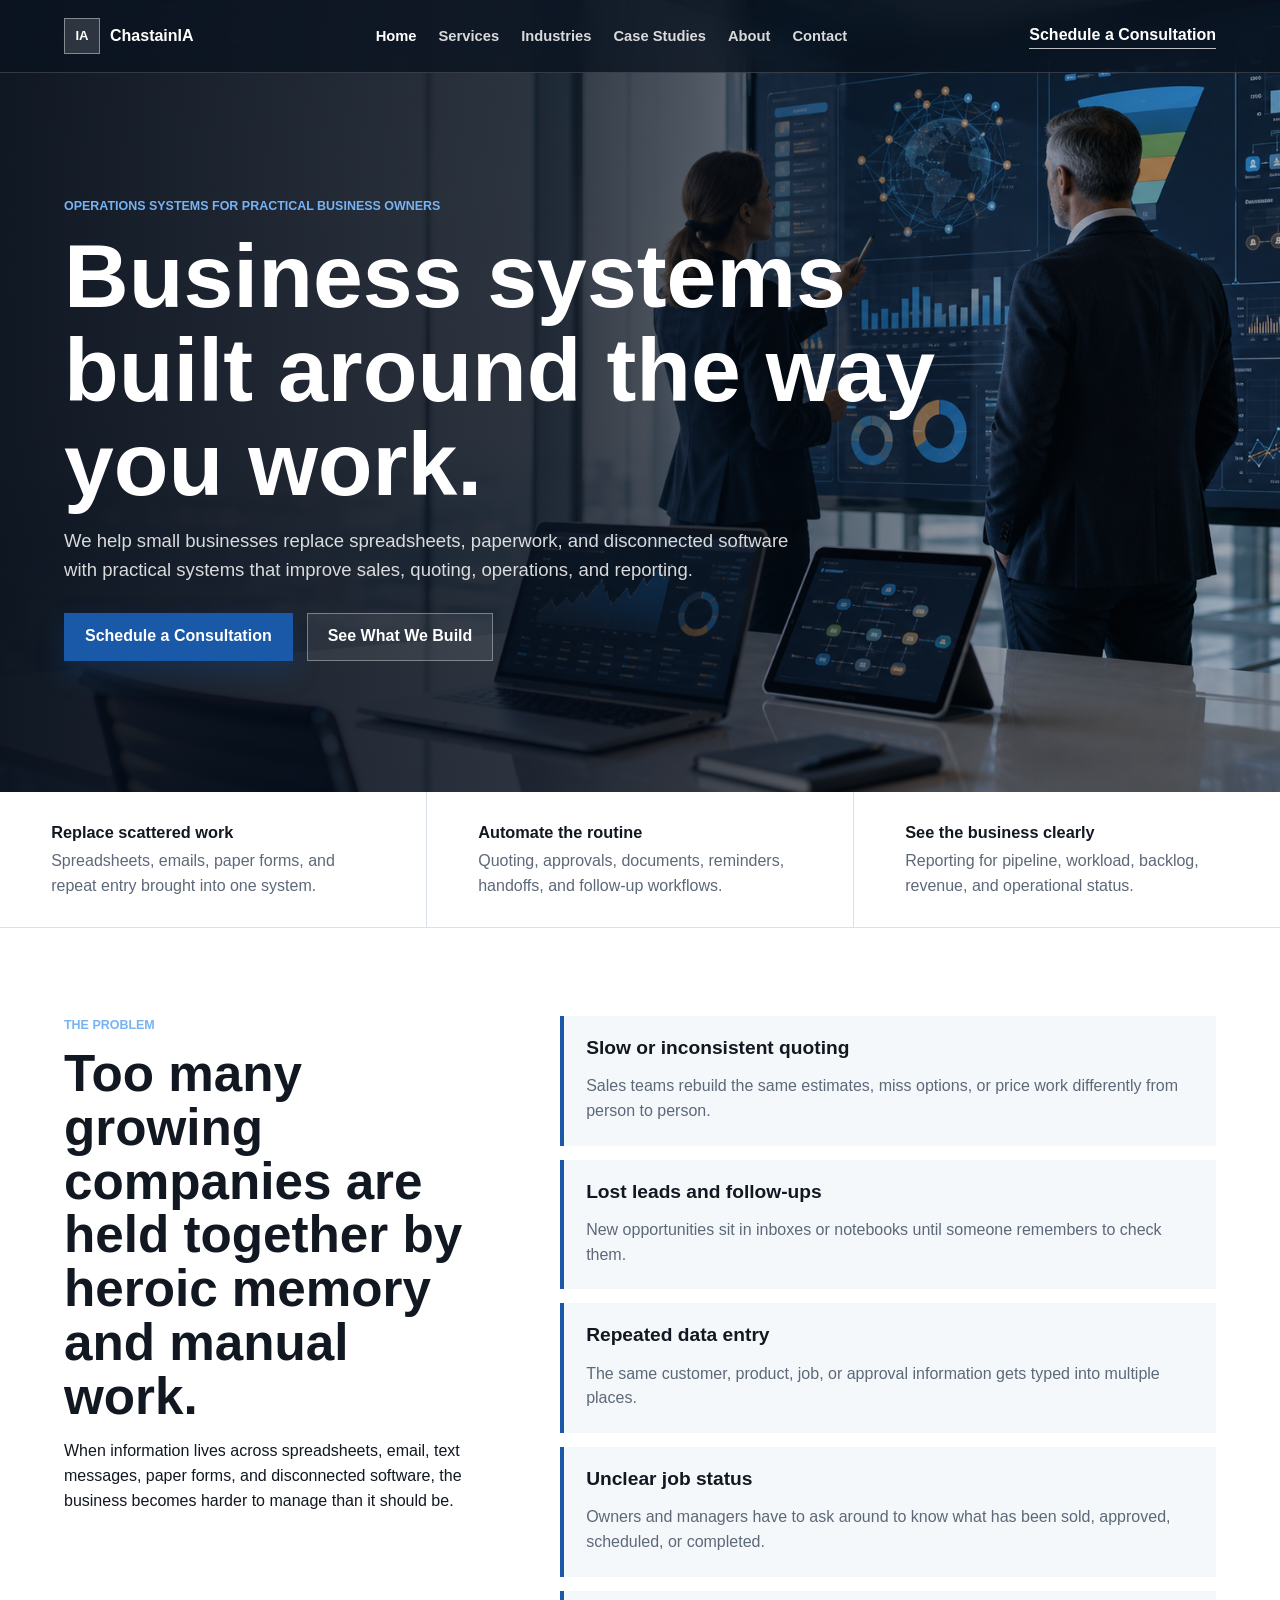
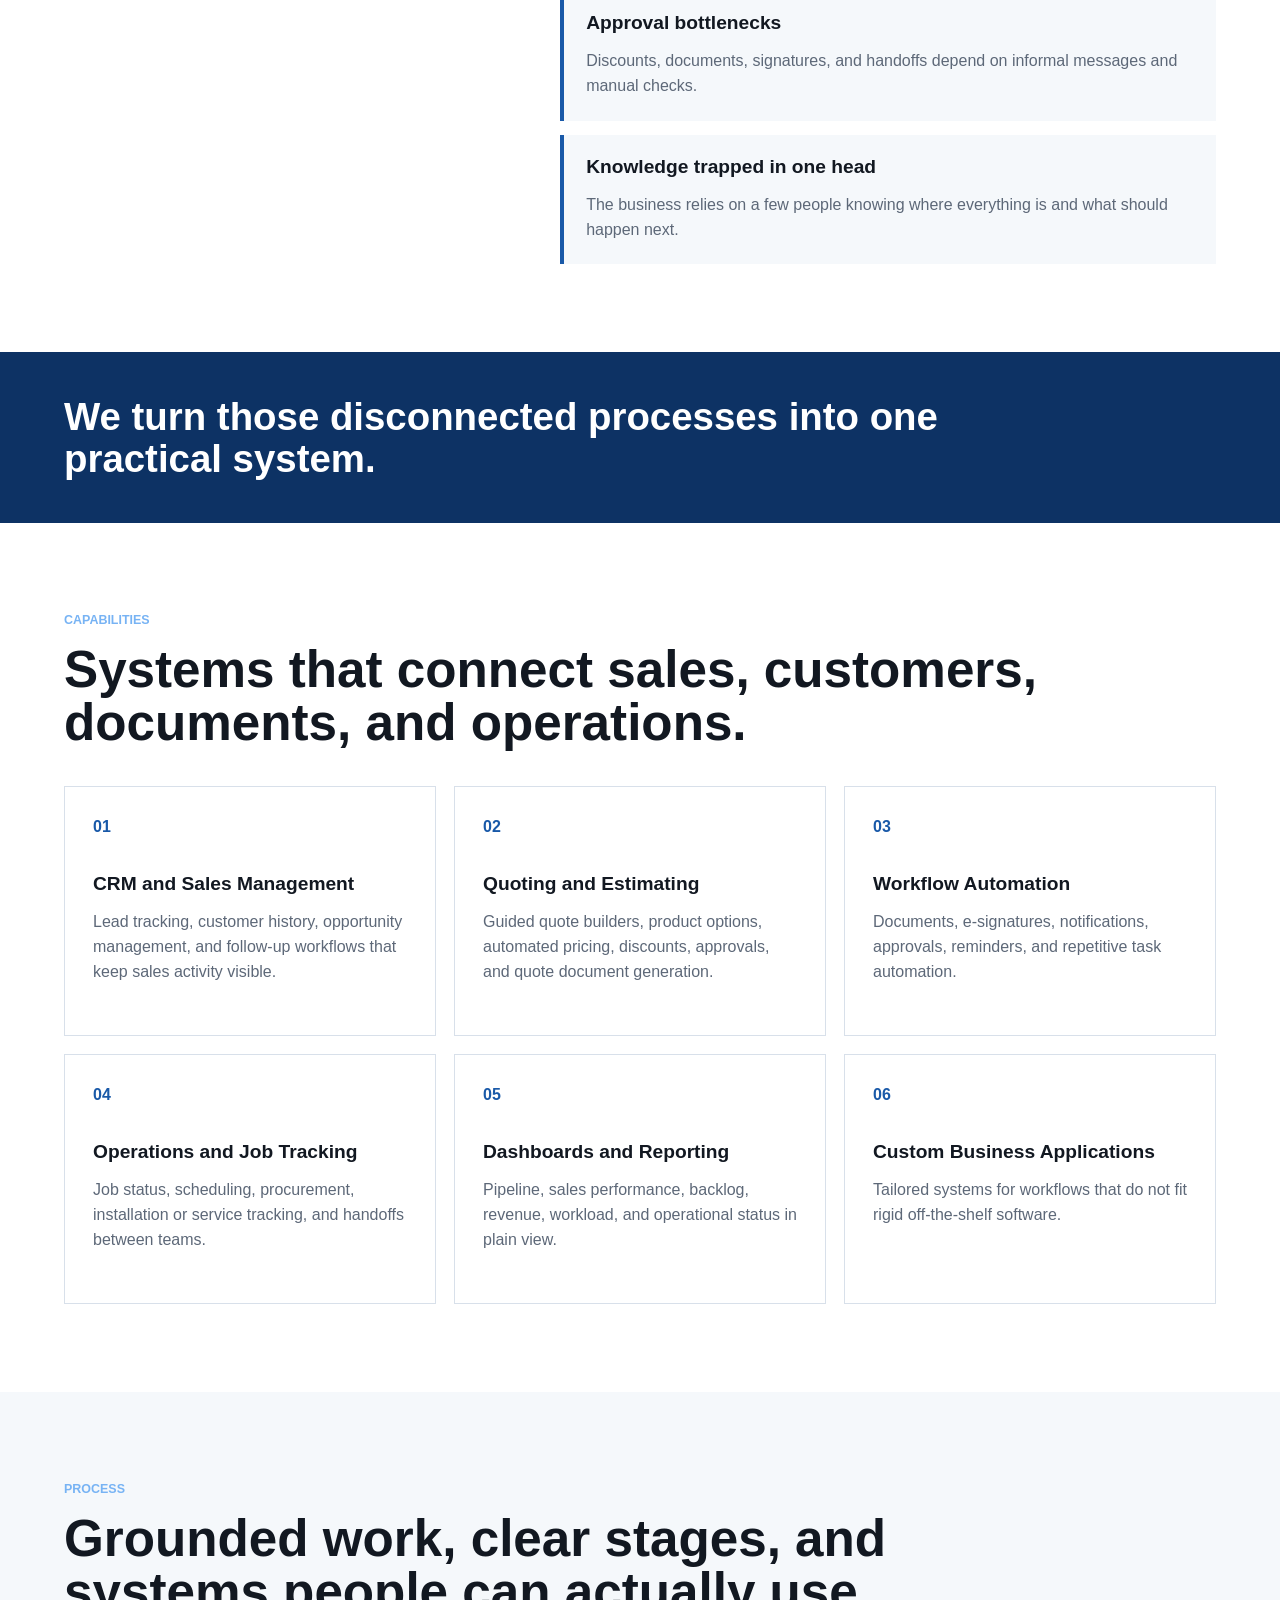
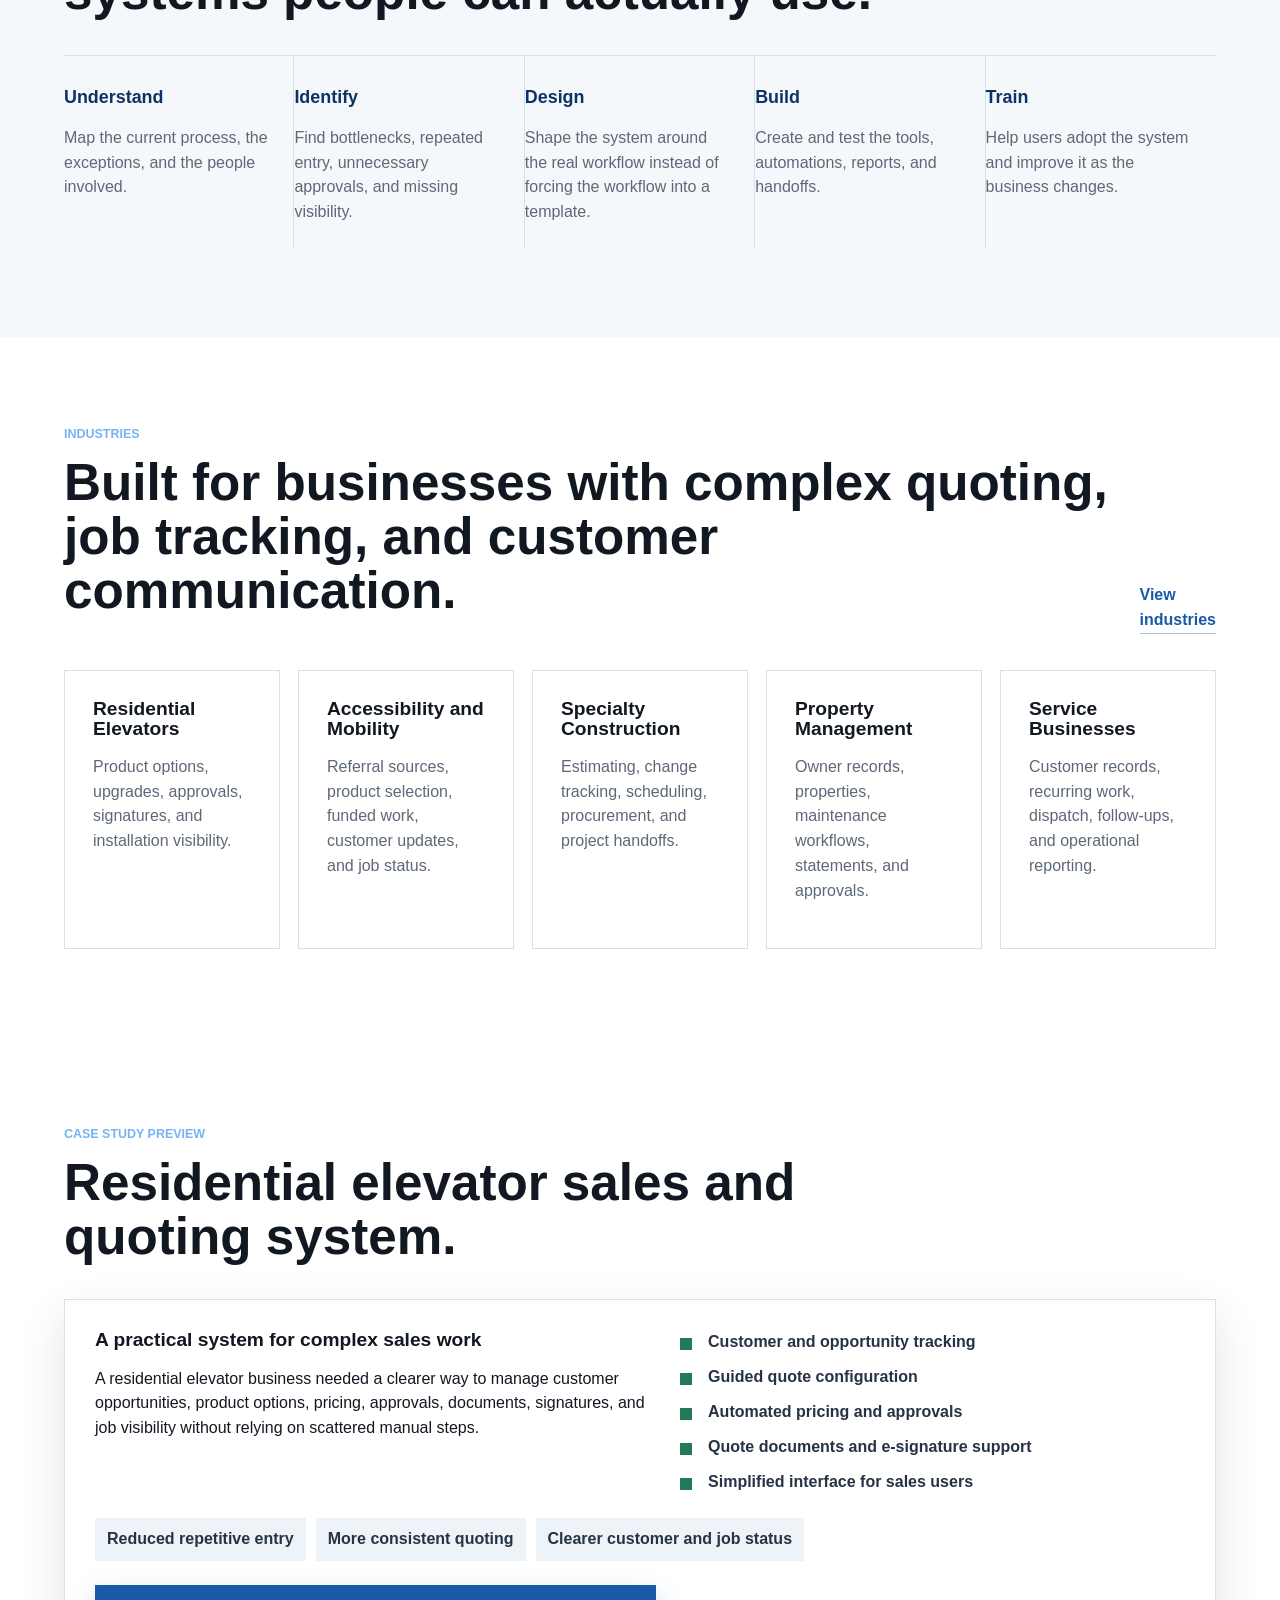
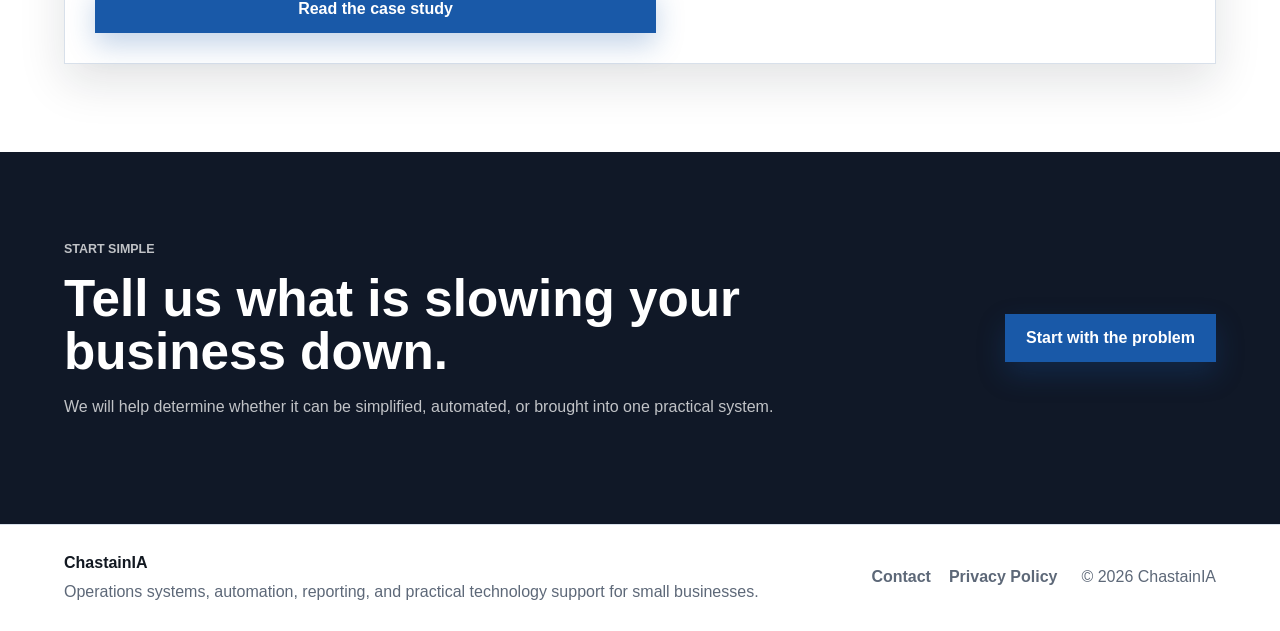
==== index.html @ 220a03b7 "Initial ChastainIA consulting website" ====
﻿<!doctype html>
<html lang="en">
<head>
  <meta charset="utf-8" />
  <meta name="viewport" content="width=device-width, initial-scale=1" />
  <title>ChastainIA | Business Systems, Automation, and Reporting</title>
  <meta name="description" content="ChastainIA helps small businesses replace spreadsheets, paperwork, and disconnected tools with practical systems for sales, quoting, operations, and reporting." />
  <link rel="stylesheet" href="styles.css" />
  <script src="site.js" defer></script>
</head>
<body>
  <header class="site-header" aria-label="Primary navigation">
    <a class="brand" href="index.html" aria-label="ChastainIA home"><span class="brand-mark">IA</span><span>ChastainIA</span></a>
    <button class="menu-toggle" type="button" aria-controls="site-nav" aria-expanded="false"><span class="sr-only">Toggle navigation</span><span></span><span></span><span></span></button>
    <nav class="nav-links" id="site-nav" aria-label="Main navigation">
      <a class="active" href="index.html">Home</a><a href="services.html">Services</a><a href="industries.html">Industries</a><a href="case-studies.html">Case Studies</a><a href="about.html">About</a><a href="contact.html">Contact</a>
    </nav>
    <a class="nav-cta" href="contact.html">Schedule a Consultation</a>
  </header>

  <main id="top">
    <section class="hero" aria-labelledby="hero-title">
      <div class="hero-media" aria-hidden="true"><img src="assets/analytics-hero.png" alt="" /></div>
      <div class="hero-overlay"></div>
      <div class="hero-content">
        <p class="eyebrow">Operations systems for practical business owners</p>
        <h1 id="hero-title">Business systems built around the way you work.</h1>
        <p class="hero-copy">We help small businesses replace spreadsheets, paperwork, and disconnected software with practical systems that improve sales, quoting, operations, and reporting.</p>
        <div class="hero-actions"><a class="button primary" href="contact.html">Schedule a Consultation</a><a class="button secondary" href="services.html">See What We Build</a></div>
      </div>
    </section>

    <section class="proof-band" aria-label="Company focus areas">
      <div><strong>Replace scattered work</strong><span>Spreadsheets, emails, paper forms, and repeat entry brought into one system.</span></div>
      <div><strong>Automate the routine</strong><span>Quoting, approvals, documents, reminders, handoffs, and follow-up workflows.</span></div>
      <div><strong>See the business clearly</strong><span>Reporting for pipeline, workload, backlog, revenue, and operational status.</span></div>
    </section>

    <section class="section split" id="problems">
      <div class="section-heading sticky-heading"><p class="eyebrow">The problem</p><h2>Too many growing companies are held together by heroic memory and manual work.</h2><p>When information lives across spreadsheets, email, text messages, paper forms, and disconnected software, the business becomes harder to manage than it should be.</p></div>
      <div class="problem-list">
        <article><h3>Slow or inconsistent quoting</h3><p>Sales teams rebuild the same estimates, miss options, or price work differently from person to person.</p></article>
        <article><h3>Lost leads and follow-ups</h3><p>New opportunities sit in inboxes or notebooks until someone remembers to check them.</p></article>
        <article><h3>Repeated data entry</h3><p>The same customer, product, job, or approval information gets typed into multiple places.</p></article>
        <article><h3>Unclear job status</h3><p>Owners and managers have to ask around to know what has been sold, approved, scheduled, or completed.</p></article>
        <article><h3>Approval bottlenecks</h3><p>Discounts, documents, signatures, and handoffs depend on informal messages and manual checks.</p></article>
        <article><h3>Knowledge trapped in one head</h3><p>The business relies on a few people knowing where everything is and what should happen next.</p></article>
      </div>
    </section>

    <section class="statement-band"><p>We turn those disconnected processes into one practical system.</p></section>
    <section class="section" id="capabilities">
      <div class="section-heading wide-heading"><p class="eyebrow">Capabilities</p><h2>Systems that connect sales, customers, documents, and operations.</h2></div>
      <div class="card-grid three">
        <article class="service-card"><span class="card-icon">01</span><h3>CRM and Sales Management</h3><p>Lead tracking, customer history, opportunity management, and follow-up workflows that keep sales activity visible.</p></article>
        <article class="service-card"><span class="card-icon">02</span><h3>Quoting and Estimating</h3><p>Guided quote builders, product options, automated pricing, discounts, approvals, and quote document generation.</p></article>
        <article class="service-card"><span class="card-icon">03</span><h3>Workflow Automation</h3><p>Documents, e-signatures, notifications, approvals, reminders, and repetitive task automation.</p></article>
        <article class="service-card"><span class="card-icon">04</span><h3>Operations and Job Tracking</h3><p>Job status, scheduling, procurement, installation or service tracking, and handoffs between teams.</p></article>
        <article class="service-card"><span class="card-icon">05</span><h3>Dashboards and Reporting</h3><p>Pipeline, sales performance, backlog, revenue, workload, and operational status in plain view.</p></article>
        <article class="service-card"><span class="card-icon">06</span><h3>Custom Business Applications</h3><p>Tailored systems for workflows that do not fit rigid off-the-shelf software.</p></article>
      </div>
    </section>

    <section class="section muted-section" id="process">
      <div class="section-heading wide-heading"><p class="eyebrow">Process</p><h2>Grounded work, clear stages, and systems people can actually use.</h2></div>
      <div class="timeline five">
        <article><span>Understand</span><p>Map the current process, the exceptions, and the people involved.</p></article>
        <article><span>Identify</span><p>Find bottlenecks, repeated entry, unnecessary approvals, and missing visibility.</p></article>
        <article><span>Design</span><p>Shape the system around the real workflow instead of forcing the workflow into a template.</p></article>
        <article><span>Build</span><p>Create and test the tools, automations, reports, and handoffs.</p></article>
        <article><span>Train</span><p>Help users adopt the system and improve it as the business changes.</p></article>
      </div>
    </section>

    <section class="section" id="industries-preview">
      <div class="section-heading with-action"><div><p class="eyebrow">Industries</p><h2>Built for businesses with complex quoting, job tracking, and customer communication.</h2></div><a class="text-link" href="industries.html">View industries</a></div>
      <div class="card-grid five-cards">
        <article class="industry-card"><h3>Residential Elevators</h3><p>Product options, upgrades, approvals, signatures, and installation visibility.</p></article>
        <article class="industry-card"><h3>Accessibility and Mobility</h3><p>Referral sources, product selection, funded work, customer updates, and job status.</p></article>
        <article class="industry-card"><h3>Specialty Construction</h3><p>Estimating, change tracking, scheduling, procurement, and project handoffs.</p></article>
        <article class="industry-card"><h3>Property Management</h3><p>Owner records, properties, maintenance workflows, statements, and approvals.</p></article>
        <article class="industry-card"><h3>Service Businesses</h3><p>Customer records, recurring work, dispatch, follow-ups, and operational reporting.</p></article>
      </div>
    </section>

    <section class="section case-preview" id="case-study-preview">
      <div class="section-heading"><p class="eyebrow">Case study preview</p><h2>Residential elevator sales and quoting system.</h2></div>
      <article class="case-card featured-case">
        <div><h3>A practical system for complex sales work</h3><p>A residential elevator business needed a clearer way to manage customer opportunities, product options, pricing, approvals, documents, signatures, and job visibility without relying on scattered manual steps.</p></div>
        <ul class="check-list compact"><li>Customer and opportunity tracking</li><li>Guided quote configuration</li><li>Automated pricing and approvals</li><li>Quote documents and e-signature support</li><li>Simplified interface for sales users</li></ul>
        <div class="outcome-row"><span>Reduced repetitive entry</span><span>More consistent quoting</span><span>Clearer customer and job status</span></div>
        <a class="button primary" href="case-studies.html">Read the case study</a>
      </article>
    </section>

    <section class="final-cta"><div><p class="eyebrow">Start simple</p><h2>Tell us what is slowing your business down.</h2><p>We will help determine whether it can be simplified, automated, or brought into one practical system.</p></div><a class="button primary" href="contact.html">Start with the problem</a></section>
  </main>
  <footer class="site-footer"><div><strong>ChastainIA</strong><span>Operations systems, automation, reporting, and practical technology support for small businesses.</span></div><nav aria-label="Footer"><a href="contact.html">Contact</a><a href="privacy.html">Privacy Policy</a></nav><span>&copy; 2026 ChastainIA</span></footer>
</body>
</html>
---- styles.css ----
﻿:root {
  --ink: #121821;
  --muted: #5d6878;
  --soft: #eef3f8;
  --line: #d8e0ea;
  --paper: #ffffff;
  --cloud: #f5f8fb;
  --navy: #101827;
  --blue: #1959a8;
  --blue-dark: #0d3264;
  --green: #247a57;
  --shadow: 0 18px 44px rgba(18, 24, 33, 0.12);
}
* { box-sizing: border-box; }
html { scroll-behavior: smooth; }
body { margin: 0; color: var(--ink); background: var(--paper); font-family: "Segoe UI", Arial, sans-serif; line-height: 1.55; }
img { display: block; max-width: 100%; }
a { color: inherit; text-decoration: none; }
p { margin: 0 0 1rem; }
h1, h2, h3 { margin: 0 0 1rem; line-height: 1.05; letter-spacing: 0; }
h1 { font-size: clamp(3rem, 7vw, 6.4rem); max-width: 940px; }
h2 { font-size: clamp(2rem, 4vw, 4rem); }
h3 { font-size: 1.2rem; }
.sr-only { position: absolute; width: 1px; height: 1px; overflow: hidden; clip: rect(0, 0, 0, 0); white-space: nowrap; }
.site-header { position: fixed; z-index: 20; top: 0; left: 0; right: 0; display: flex; align-items: center; justify-content: space-between; gap: 22px; padding: 18px clamp(20px, 5vw, 72px); color: #fff; background: rgba(10, 18, 31, 0.78); backdrop-filter: blur(14px); border-bottom: 1px solid rgba(255,255,255,0.16); }
.inner-header { background: rgba(16, 24, 39, 0.96); }
.brand { display: inline-flex; align-items: center; gap: 10px; font-weight: 850; white-space: nowrap; }
.brand-mark { display: grid; place-items: center; width: 36px; height: 36px; border: 1px solid rgba(255,255,255,0.42); background: rgba(255,255,255,0.14); font-size: .82rem; }
.nav-links { display: flex; align-items: center; gap: 22px; color: rgba(255,255,255,0.84); font-size: .92rem; font-weight: 700; }
.nav-links a:hover, .nav-links a.active, .nav-cta:hover { color: #fff; }
.nav-cta { color: #fff; font-weight: 800; border-bottom: 1px solid rgba(255,255,255,.72); white-space: nowrap; }
.menu-toggle { display: none; width: 44px; height: 40px; padding: 8px; border: 1px solid rgba(255,255,255,.28); background: rgba(255,255,255,.08); }
.menu-toggle span:not(.sr-only) { display: block; height: 2px; margin: 5px 0; background: #fff; }
.hero { position: relative; min-height: 88vh; display: grid; align-items: center; overflow: hidden; padding: 138px clamp(20px, 5vw, 72px) 72px; color: #fff; }
.hero-media, .hero-overlay { position: absolute; inset: 0; }
.hero-media img { width: 100%; height: 100%; object-fit: cover; }
.hero-overlay { background: linear-gradient(90deg, rgba(4,12,24,.95) 0%, rgba(4,12,24,.82) 42%, rgba(4,12,24,.38) 76%, rgba(4,12,24,.2) 100%); }
.hero-content { position: relative; z-index: 1; max-width: 880px; }
.hero-copy, .page-hero p { max-width: 760px; color: rgba(255,255,255,.84); font-size: 1.16rem; }
.eyebrow { margin: 0 0 12px; color: #77b3f4; font-size: .78rem; font-weight: 850; letter-spacing: 0; text-transform: uppercase; }
.hero-actions { display: flex; flex-wrap: wrap; gap: 14px; align-items: center; margin-top: 28px; }
.button { display: inline-flex; align-items: center; justify-content: center; min-height: 48px; padding: 0 20px; border: 1px solid transparent; font-weight: 850; text-align: center; }
.button.primary { color: #fff; background: var(--blue); box-shadow: 0 12px 28px rgba(25,89,168,.25); }
.button.secondary { color: #fff; border-color: rgba(255,255,255,.36); background: rgba(255,255,255,.08); }
.text-link { color: var(--blue); font-weight: 850; border-bottom: 1px solid rgba(25,89,168,.36); }
.proof-band { display: grid; grid-template-columns: repeat(3, minmax(0,1fr)); gap: 1px; background: var(--line); border-bottom: 1px solid var(--line); }
.proof-band div { display: grid; gap: 4px; padding: 28px clamp(20px, 4vw, 52px); background: #fff; }
.proof-band strong { font-size: 1.02rem; }
.proof-band span, .service-card p, .industry-card p, .industry-detail p, .timeline p, .detail-card p, .content-panel p, .contact-aside p, .case-sections p, .narrow p { color: var(--muted); }
.section, .final-cta { padding: 88px clamp(20px, 5vw, 72px); }
.page-main { padding-top: 72px; }
.page-hero { padding: 92px clamp(20px, 5vw, 72px) 70px; color: #fff; background: linear-gradient(135deg, #101827 0%, #17345f 100%); }
.page-hero h1 { font-size: clamp(2.8rem, 5.5vw, 5.4rem); }
.page-hero p { color: rgba(255,255,255,.78); }
.section-heading { max-width: 820px; margin-bottom: 36px; }
.wide-heading { max-width: 980px; }
.with-action { display: flex; align-items: end; justify-content: space-between; gap: 24px; max-width: none; }
.split { display: grid; grid-template-columns: minmax(260px,.78fr) minmax(320px,1.22fr); gap: clamp(30px, 6vw, 86px); align-items: start; }
.sticky-heading { position: sticky; top: 108px; }
.muted-section { background: var(--cloud); }
.statement-band { padding: 44px clamp(20px, 5vw, 72px); color: #fff; background: var(--blue-dark); }
.statement-band p { max-width: 980px; margin: 0; font-size: clamp(1.6rem, 3vw, 3rem); font-weight: 850; line-height: 1.08; }
.card-grid { display: grid; gap: 18px; }
.card-grid.three { grid-template-columns: repeat(3, minmax(0,1fr)); }
.card-grid.two { grid-template-columns: repeat(2, minmax(0,1fr)); }
.five-cards { grid-template-columns: repeat(5, minmax(0,1fr)); }
.service-card, .industry-card, .industry-detail, .detail-card, .case-card, .content-panel, .contact-form, .contact-aside { background: #fff; border: 1px solid var(--line); }
.service-card, .industry-card, .industry-detail { min-height: 250px; padding: 28px; }
.card-icon, .detail-card > span { display: inline-flex; margin-bottom: 34px; color: var(--blue); font-weight: 900; }
.problem-list { display: grid; gap: 14px; }
.problem-list article { padding: 22px; border-left: 4px solid var(--blue); background: var(--cloud); }
.problem-list p { color: var(--muted); margin: 0; }
.service-stack { display: grid; gap: 16px; }
.detail-card { display: grid; grid-template-columns: 70px 1fr; gap: 18px; padding: 28px; }
.detail-card h2 { font-size: clamp(1.45rem, 2.4vw, 2.3rem); }
.timeline { display: grid; grid-template-columns: repeat(3, minmax(0,1fr)); border-top: 1px solid var(--line); }
.timeline.five { grid-template-columns: repeat(5, minmax(0,1fr)); }
.timeline article { padding: 28px 24px 8px 0; border-right: 1px solid var(--line); }
.timeline article:last-child { border-right: 0; }
.timeline span { display: block; margin-bottom: 14px; color: var(--blue-dark); font-size: 1.12rem; font-weight: 900; }
.featured-case { display: grid; grid-template-columns: 1fr .9fr; gap: 24px; align-items: start; padding: 30px; box-shadow: var(--shadow); }
.check-list { display: grid; gap: 10px; padding: 0; margin: 0; list-style: none; }
.check-list li { position: relative; padding-left: 28px; color: #263345; font-weight: 750; }
.check-list li::before { content: ""; position: absolute; left: 0; top: 8px; width: 12px; height: 12px; background: var(--green); }
.outcome-row { grid-column: 1 / -1; display: flex; flex-wrap: wrap; gap: 10px; }
.outcome-row span { padding: 9px 12px; background: var(--soft); color: #263345; font-weight: 750; }
.case-study-layout { display: grid; gap: 32px; }
.case-study-layout > header { max-width: 980px; }
.case-sections { display: grid; gap: 18px; }
.case-sections section { padding: 28px; background: #fff; border: 1px solid var(--line); }
.content-panel { padding: 30px; }
.contact-layout { display: grid; grid-template-columns: .8fr 1.2fr; gap: 24px; align-items: start; }
.contact-aside, .contact-form { padding: 28px; }
.contact-form { display: grid; gap: 10px; }
.contact-form label { font-weight: 800; }
.contact-form input, .contact-form textarea { width: 100%; padding: 13px 14px; border: 1px solid #b9c5d4; font: inherit; color: var(--ink); background: #fff; }
.contact-form input:focus, .contact-form textarea:focus { outline: 3px solid rgba(25,89,168,.22); border-color: var(--blue); }
.form-note { color: var(--muted); font-size: .92rem; }
.narrow { max-width: 860px; }
.narrow h2 { font-size: 1.8rem; margin-top: 28px; }
.final-cta { display: flex; justify-content: space-between; gap: 24px; align-items: center; color: #fff; background: var(--navy); }
.final-cta div { max-width: 820px; }
.final-cta p { color: rgba(255,255,255,.74); }
.site-footer { display: grid; grid-template-columns: 1.4fr auto auto; gap: 24px; align-items: center; padding: 26px clamp(20px, 5vw, 72px); color: var(--muted); border-top: 1px solid var(--line); }
.site-footer div { display: grid; gap: 4px; }
.site-footer strong { color: var(--ink); }
.site-footer nav { display: flex; gap: 18px; font-weight: 750; }
@media (max-width: 1120px) { .five-cards, .timeline.five { grid-template-columns: repeat(2, minmax(0,1fr)); } }
@media (max-width: 900px) { .site-header { position: absolute; align-items: center; } .menu-toggle { display: block; margin-left: auto; } .nav-cta { display: none; } .nav-links { position: absolute; top: 100%; left: 0; right: 0; display: none; flex-direction: column; align-items: stretch; gap: 0; padding: 10px 20px 22px; background: rgba(16,24,39,.98); border-bottom: 1px solid rgba(255,255,255,.16); } .nav-links.open { display: flex; } .nav-links a { padding: 12px 0; border-top: 1px solid rgba(255,255,255,.1); } .hero { min-height: 92vh; padding-top: 112px; } .hero-overlay { background: rgba(4,12,24,.76); } .proof-band, .split, .card-grid.three, .card-grid.two, .five-cards, .timeline, .timeline.five, .featured-case, .contact-layout { grid-template-columns: 1fr; } .sticky-heading { position: static; } .timeline article { border-right: 0; border-bottom: 1px solid var(--line); } .with-action, .final-cta, .site-footer { display: flex; flex-direction: column; align-items: flex-start; } }
@media (max-width: 560px) { h1 { font-size: 3rem; } .page-hero h1 { font-size: 2.7rem; } .hero-copy, .page-hero p { font-size: 1rem; } .button { width: 100%; } .section, .final-cta { padding-top: 62px; padding-bottom: 62px; } .detail-card { grid-template-columns: 1fr; } }
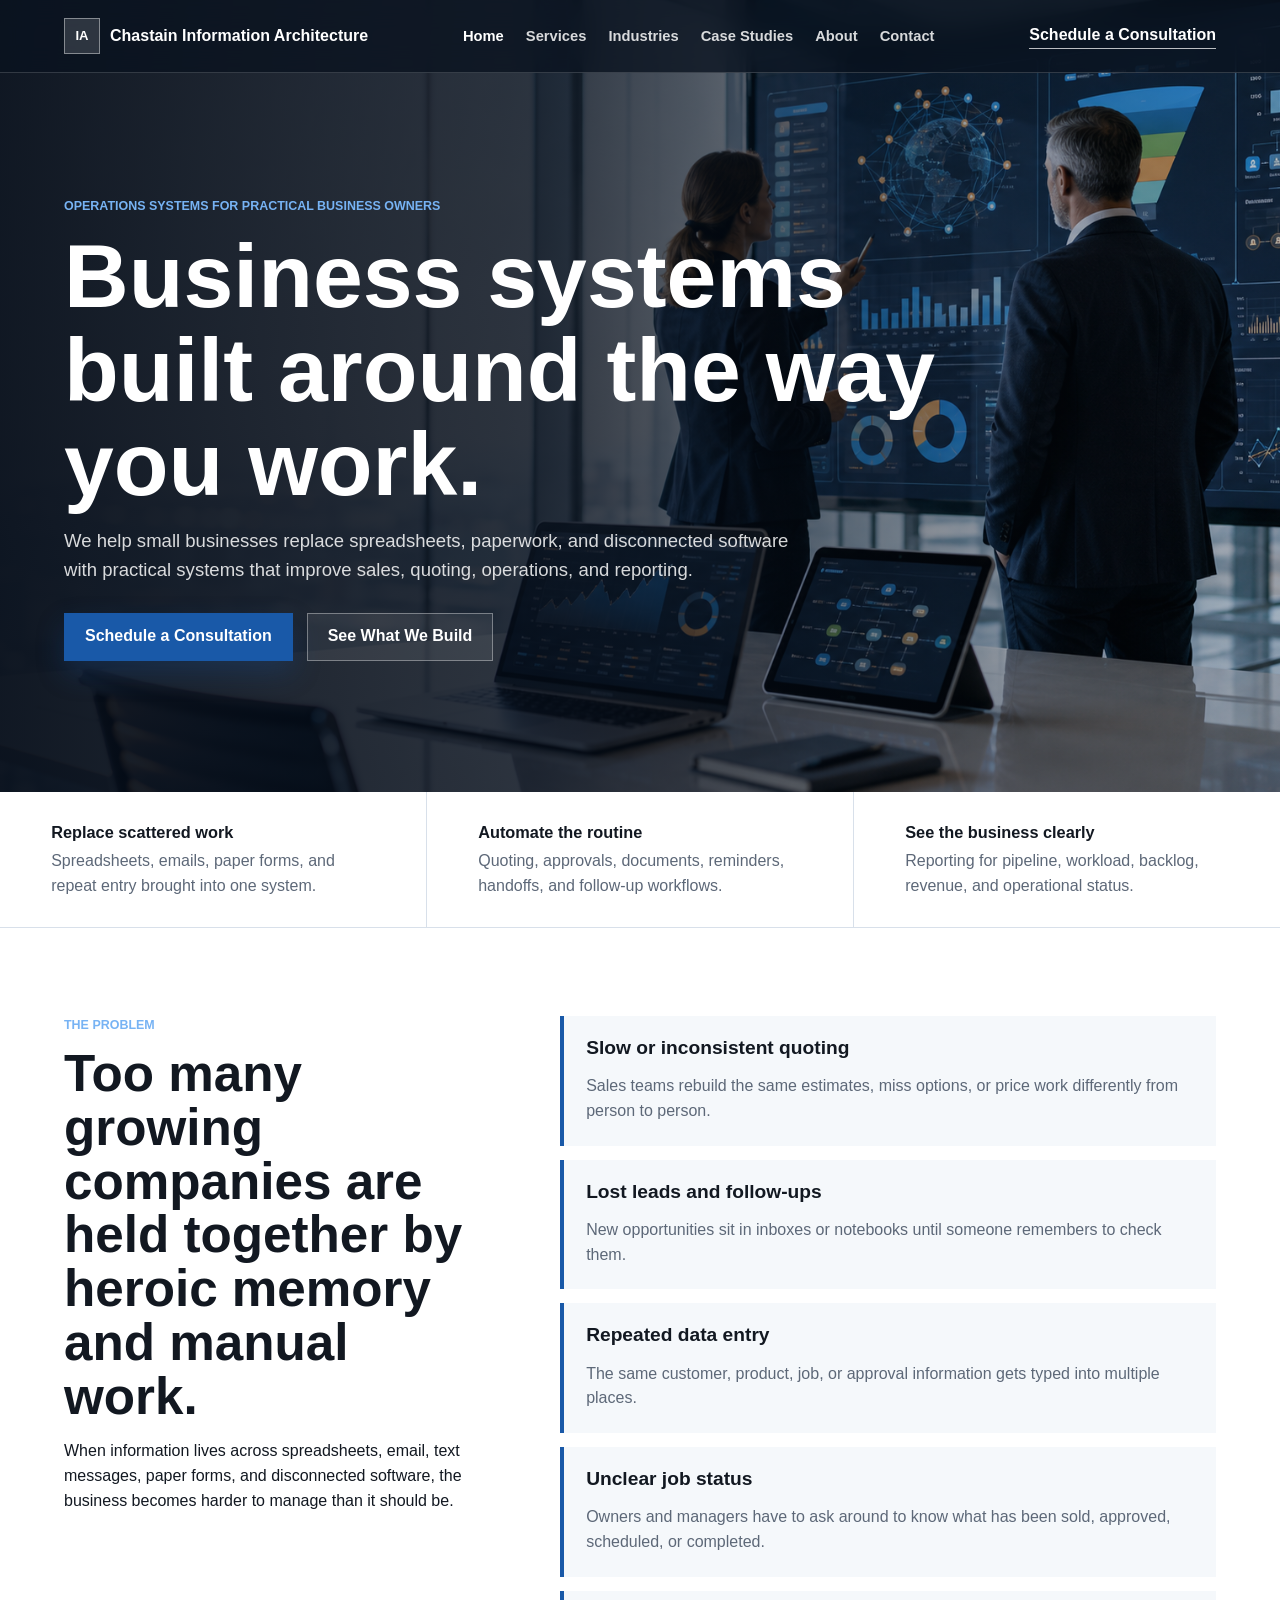
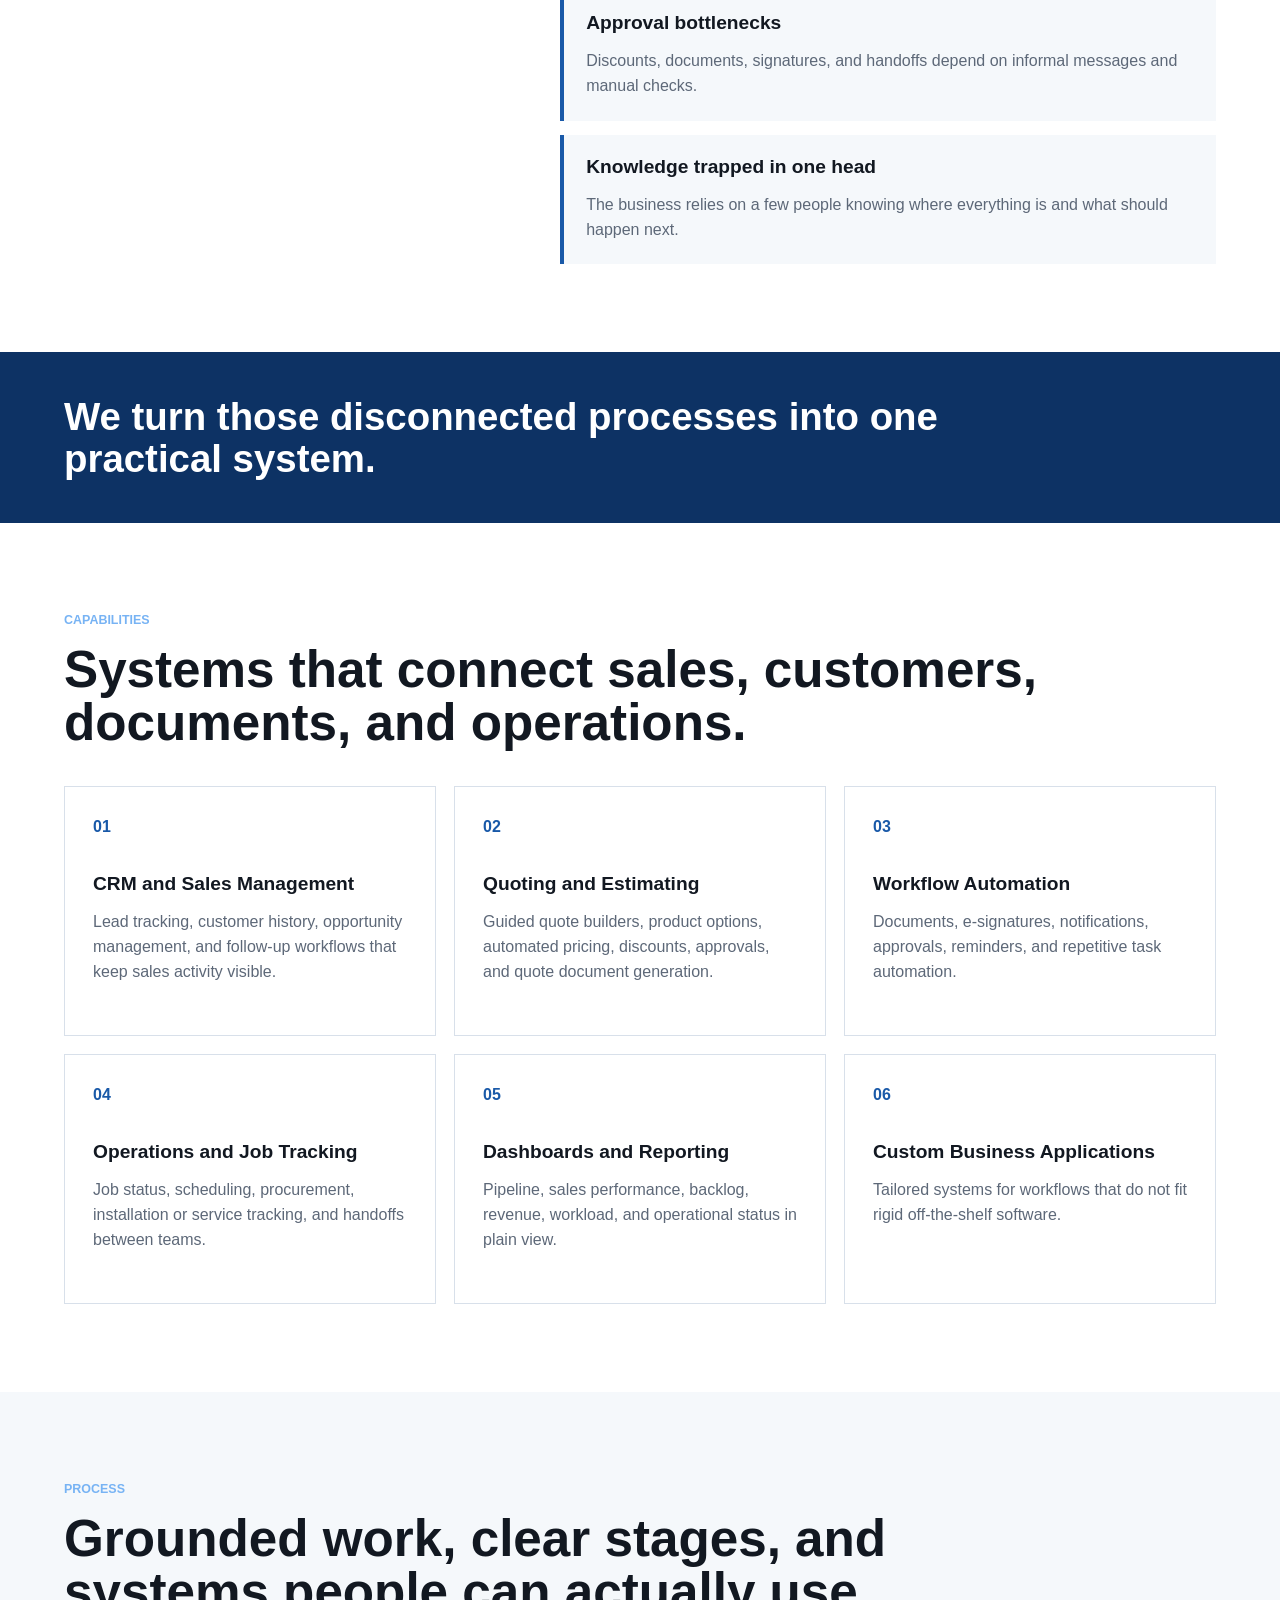
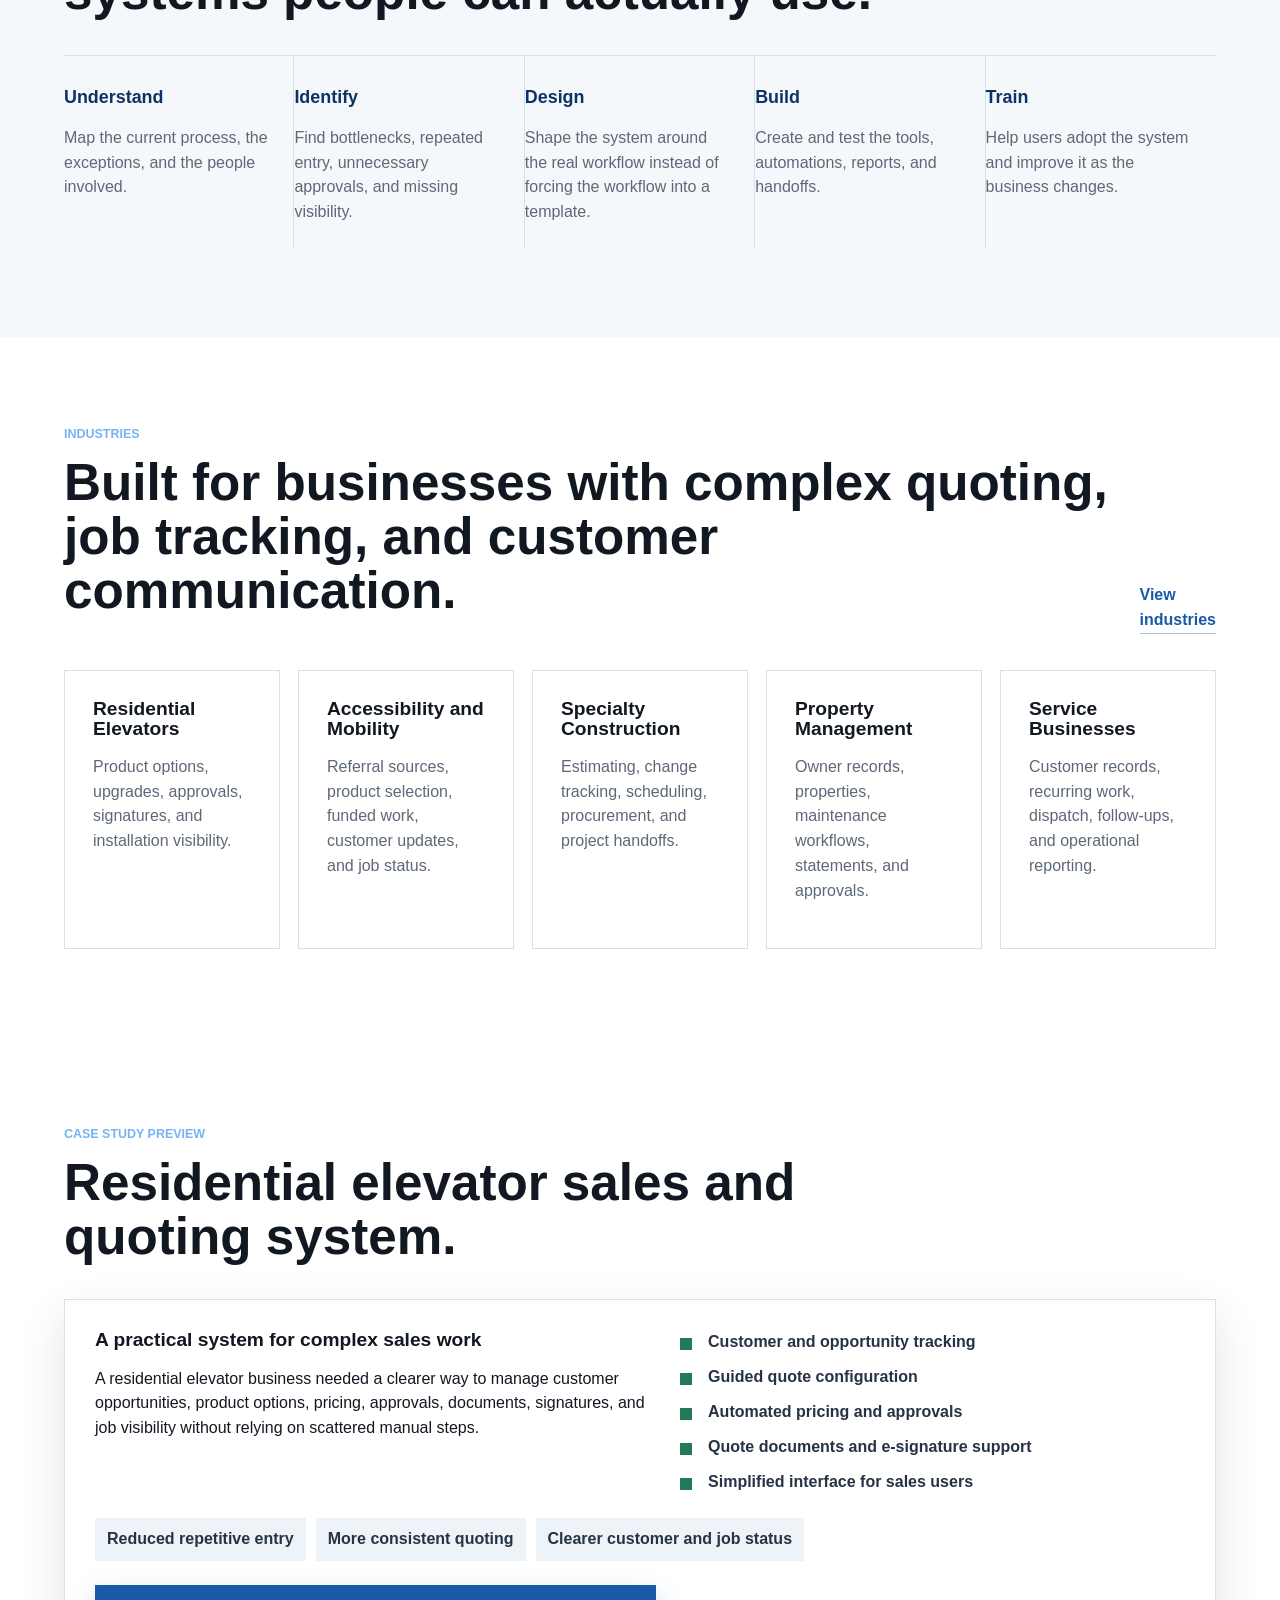
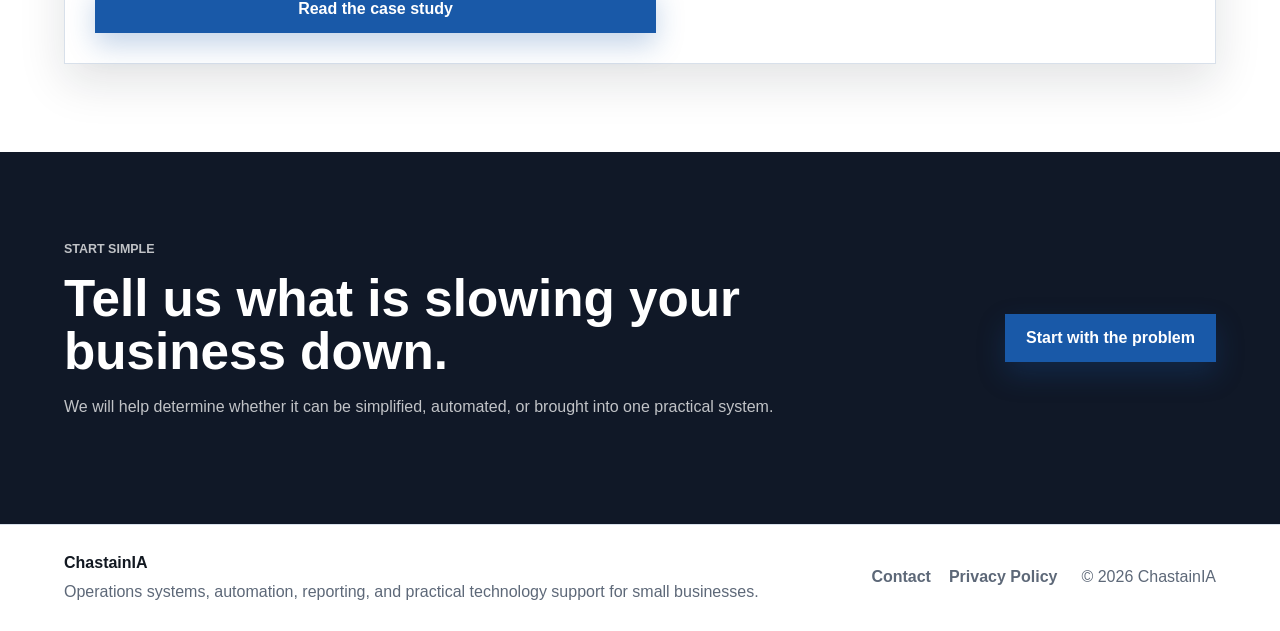
==== commit 139fba63: "Initial prod website commit" ====
--- a/index.html
+++ b/index.html
@@ -10,7 +10,7 @@
 </head>
 <body>
   <header class="site-header" aria-label="Primary navigation">
-    <a class="brand" href="index.html" aria-label="ChastainIA home"><span class="brand-mark">IA</span><span>ChastainIA</span></a>
+    <a class="brand" href="index.html" aria-label="ChastainIA home"><span class="brand-mark">IA</span><span>Chastain Information Architecture</span></a>
     <button class="menu-toggle" type="button" aria-controls="site-nav" aria-expanded="false"><span class="sr-only">Toggle navigation</span><span></span><span></span><span></span></button>
     <nav class="nav-links" id="site-nav" aria-label="Main navigation">
       <a class="active" href="index.html">Home</a><a href="services.html">Services</a><a href="industries.html">Industries</a><a href="case-studies.html">Case Studies</a><a href="about.html">About</a><a href="contact.html">Contact</a>
@@ -98,3 +98,5 @@
   <footer class="site-footer"><div><strong>ChastainIA</strong><span>Operations systems, automation, reporting, and practical technology support for small businesses.</span></div><nav aria-label="Footer"><a href="contact.html">Contact</a><a href="privacy.html">Privacy Policy</a></nav><span>&copy; 2026 ChastainIA</span></footer>
 </body>
 </html>
+
+
--- a/styles.css
+++ b/styles.css
@@ -24,7 +24,7 @@
 .sr-only { position: absolute; width: 1px; height: 1px; overflow: hidden; clip: rect(0, 0, 0, 0); white-space: nowrap; }
 .site-header { position: fixed; z-index: 20; top: 0; left: 0; right: 0; display: flex; align-items: center; justify-content: space-between; gap: 22px; padding: 18px clamp(20px, 5vw, 72px); color: #fff; background: rgba(10, 18, 31, 0.78); backdrop-filter: blur(14px); border-bottom: 1px solid rgba(255,255,255,0.16); }
 .inner-header { background: rgba(16, 24, 39, 0.96); }
-.brand { display: inline-flex; align-items: center; gap: 10px; font-weight: 850; white-space: nowrap; }
+.brand { display: inline-flex; align-items: center; gap: 10px; font-weight: 850; line-height: 1.05; max-width: 360px; }
 .brand-mark { display: grid; place-items: center; width: 36px; height: 36px; border: 1px solid rgba(255,255,255,0.42); background: rgba(255,255,255,0.14); font-size: .82rem; }
 .nav-links { display: flex; align-items: center; gap: 22px; color: rgba(255,255,255,0.84); font-size: .92rem; font-weight: 700; }
 .nav-links a:hover, .nav-links a.active, .nav-cta:hover { color: #fff; }
@@ -105,6 +105,7 @@
 .site-footer div { display: grid; gap: 4px; }
 .site-footer strong { color: var(--ink); }
 .site-footer nav { display: flex; gap: 18px; font-weight: 750; }
-@media (max-width: 1120px) { .five-cards, .timeline.five { grid-template-columns: repeat(2, minmax(0,1fr)); } }
+@media (max-width: 1120px) { .five-cards, .timeline.five { grid-template-columns: repeat(2, minmax(0,1fr)); } .brand { max-width: 280px; } }
 @media (max-width: 900px) { .site-header { position: absolute; align-items: center; } .menu-toggle { display: block; margin-left: auto; } .nav-cta { display: none; } .nav-links { position: absolute; top: 100%; left: 0; right: 0; display: none; flex-direction: column; align-items: stretch; gap: 0; padding: 10px 20px 22px; background: rgba(16,24,39,.98); border-bottom: 1px solid rgba(255,255,255,.16); } .nav-links.open { display: flex; } .nav-links a { padding: 12px 0; border-top: 1px solid rgba(255,255,255,.1); } .hero { min-height: 92vh; padding-top: 112px; } .hero-overlay { background: rgba(4,12,24,.76); } .proof-band, .split, .card-grid.three, .card-grid.two, .five-cards, .timeline, .timeline.five, .featured-case, .contact-layout { grid-template-columns: 1fr; } .sticky-heading { position: static; } .timeline article { border-right: 0; border-bottom: 1px solid var(--line); } .with-action, .final-cta, .site-footer { display: flex; flex-direction: column; align-items: flex-start; } }
 @media (max-width: 560px) { h1 { font-size: 3rem; } .page-hero h1 { font-size: 2.7rem; } .hero-copy, .page-hero p { font-size: 1rem; } .button { width: 100%; } .section, .final-cta { padding-top: 62px; padding-bottom: 62px; } .detail-card { grid-template-columns: 1fr; } }
+
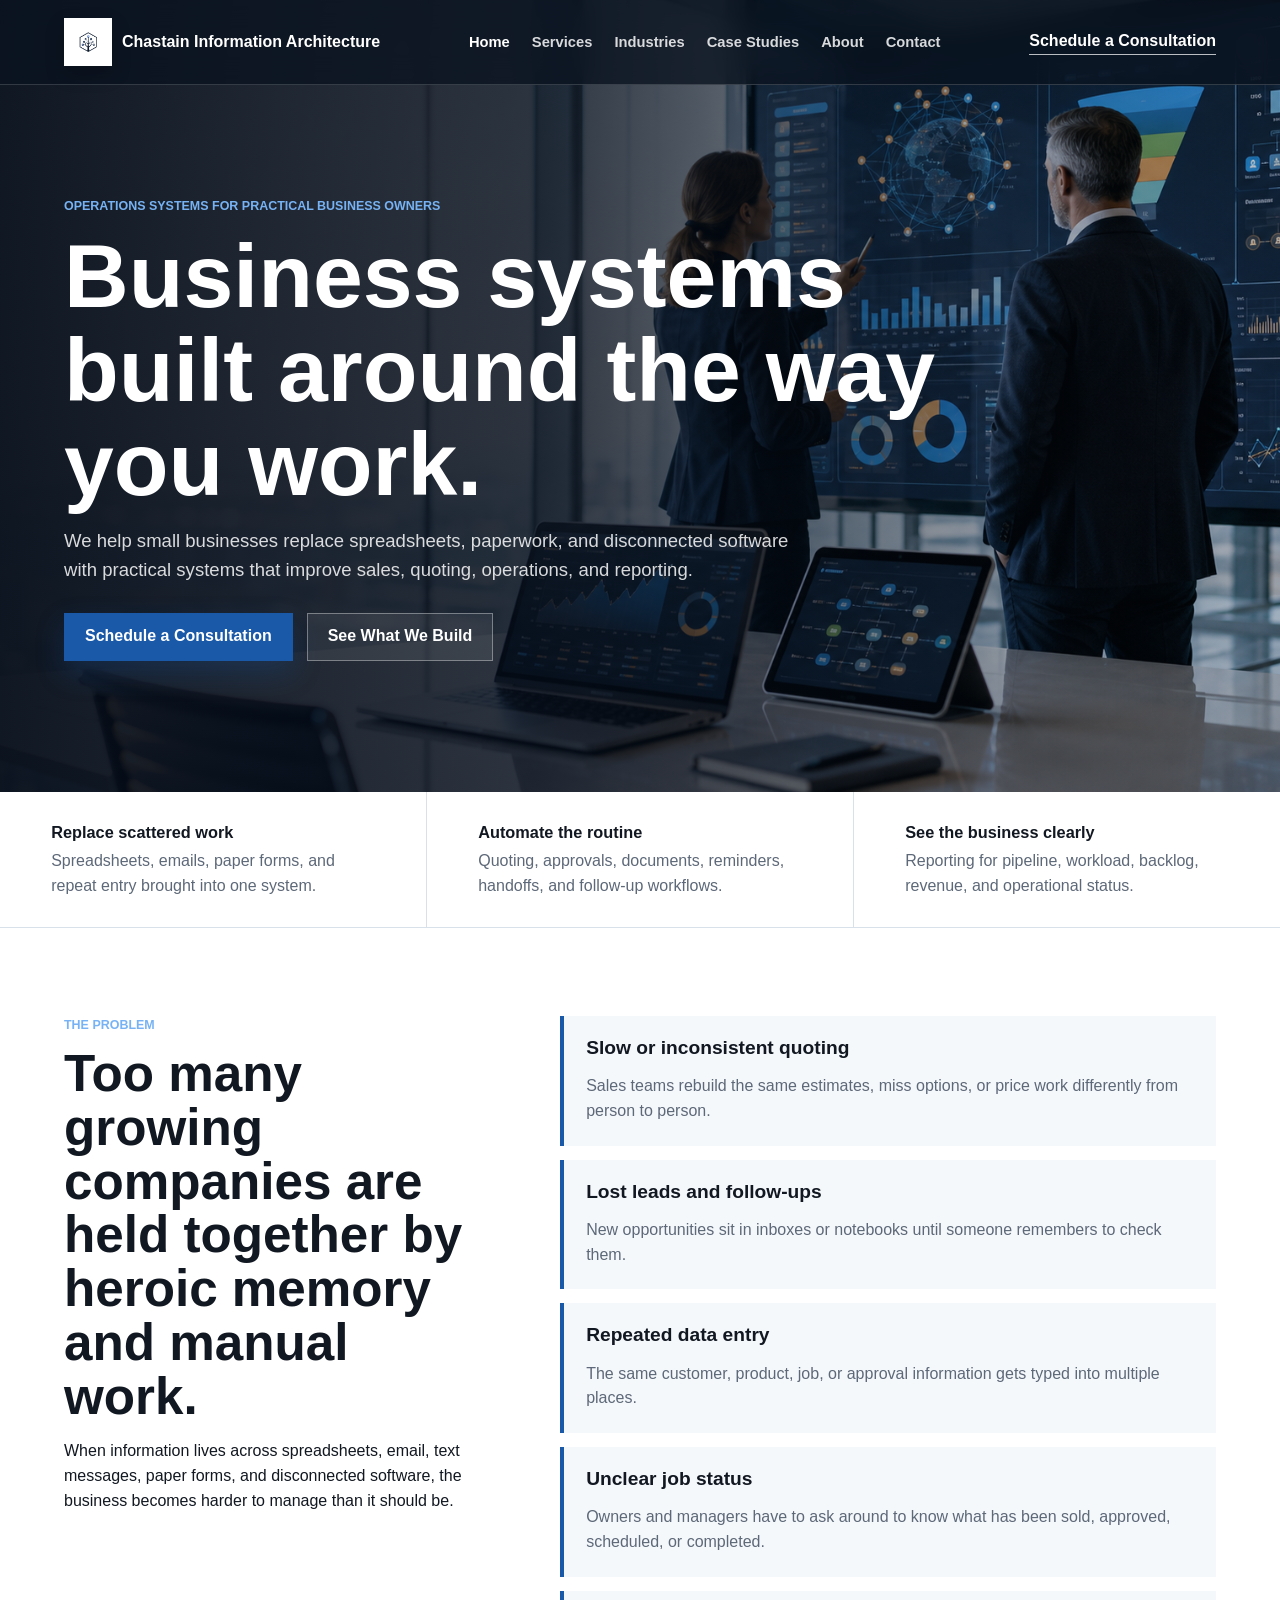
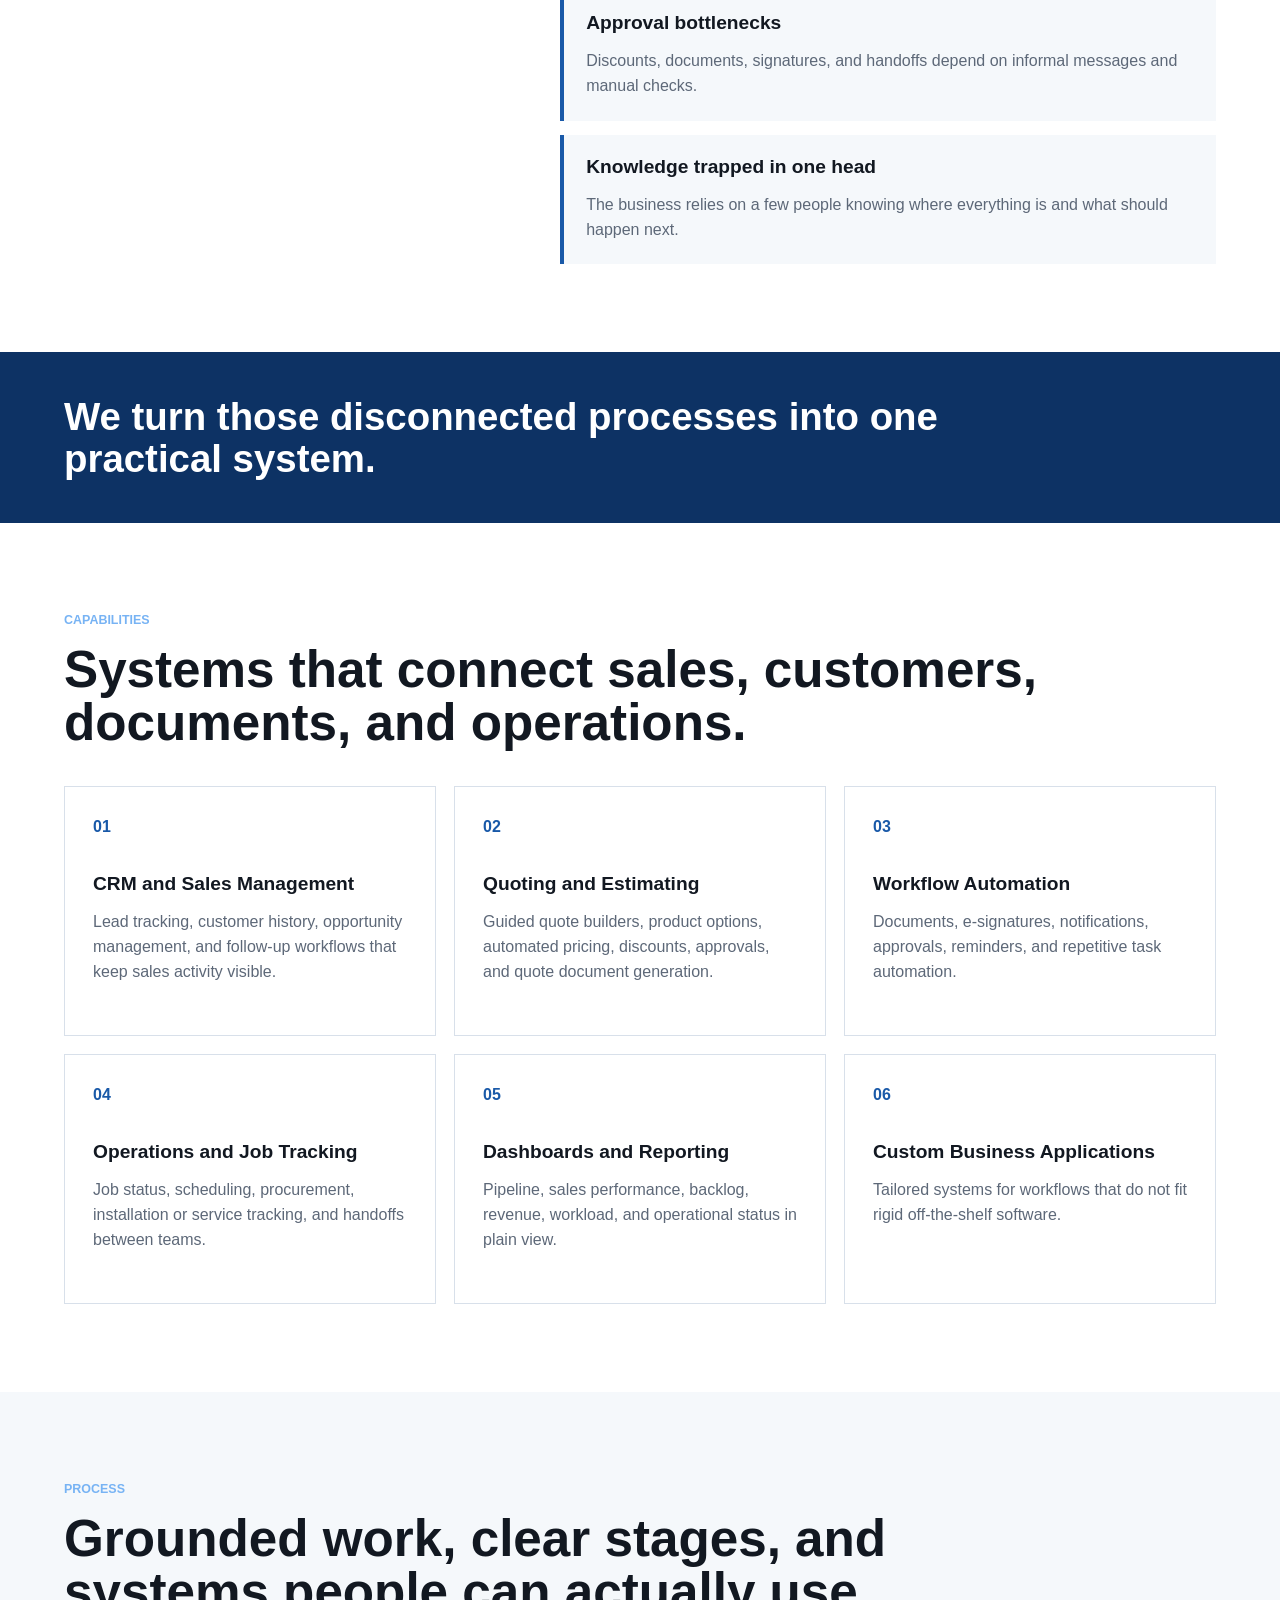
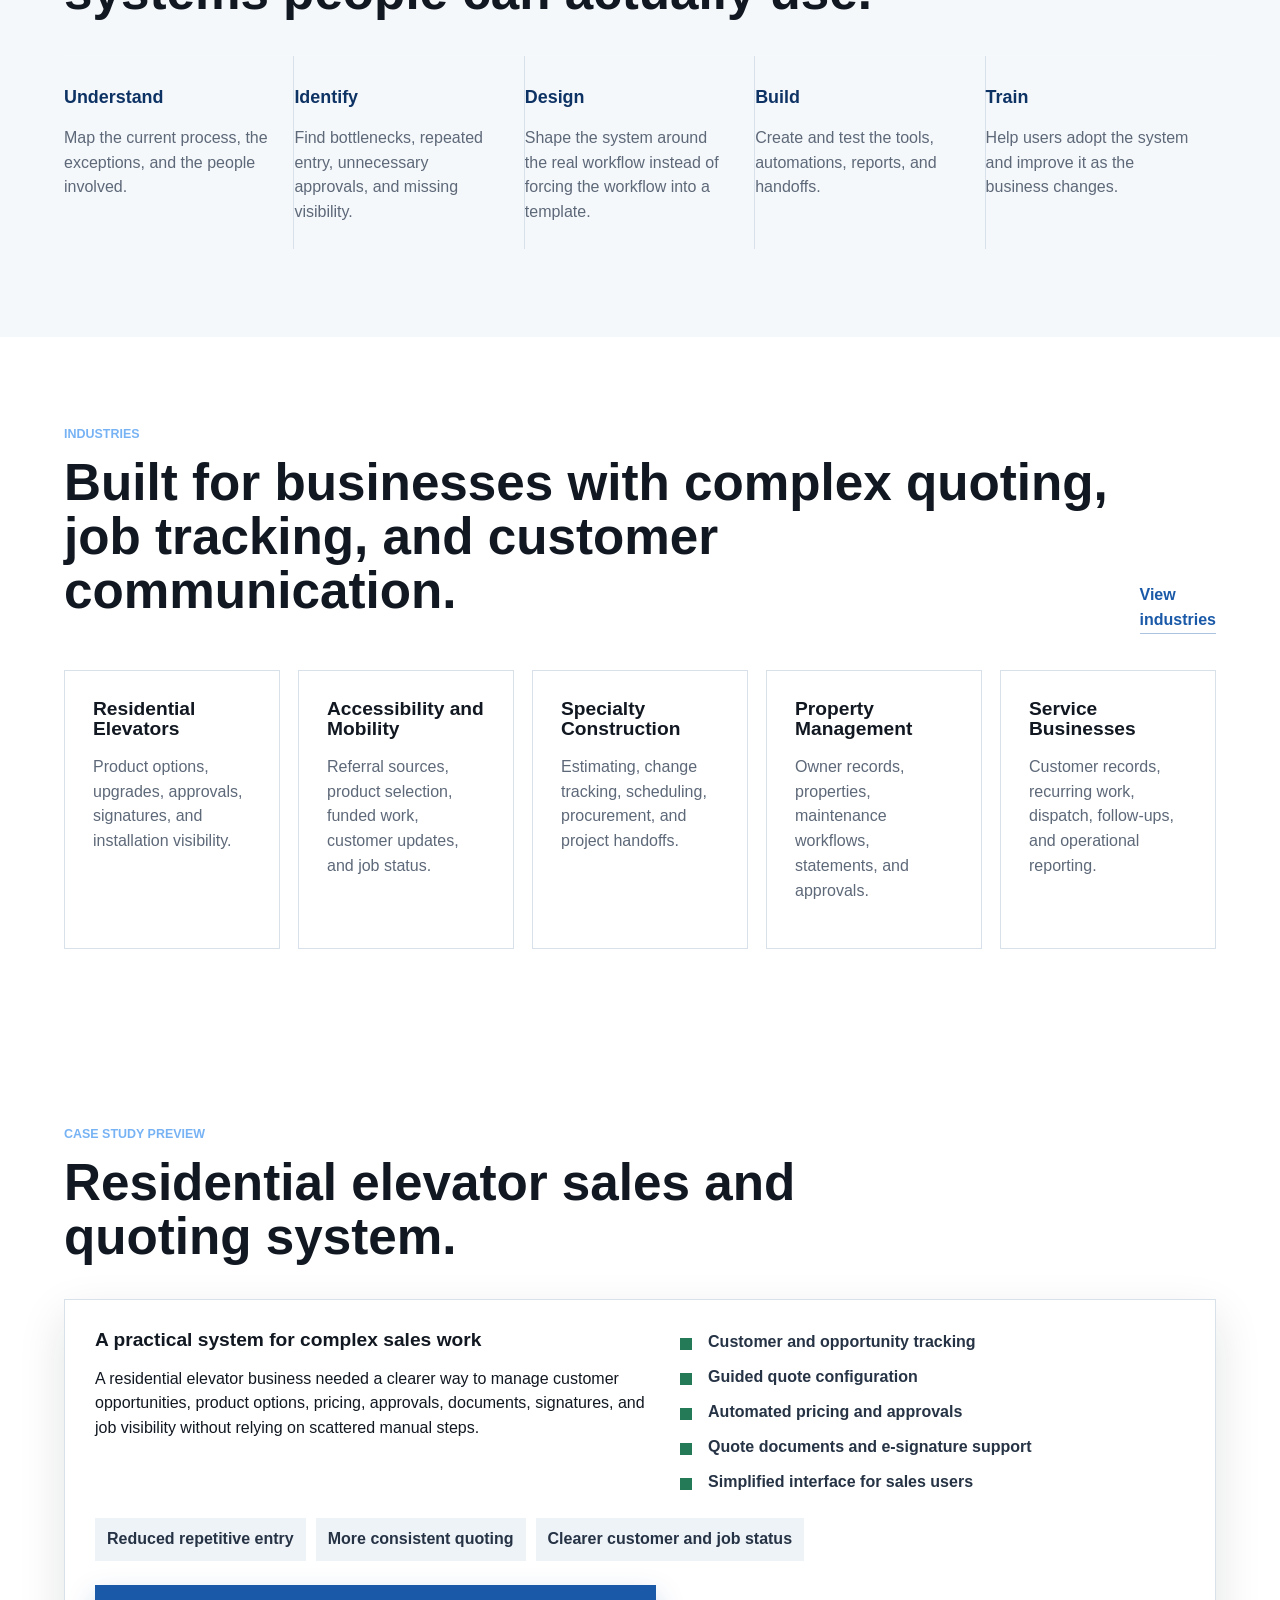
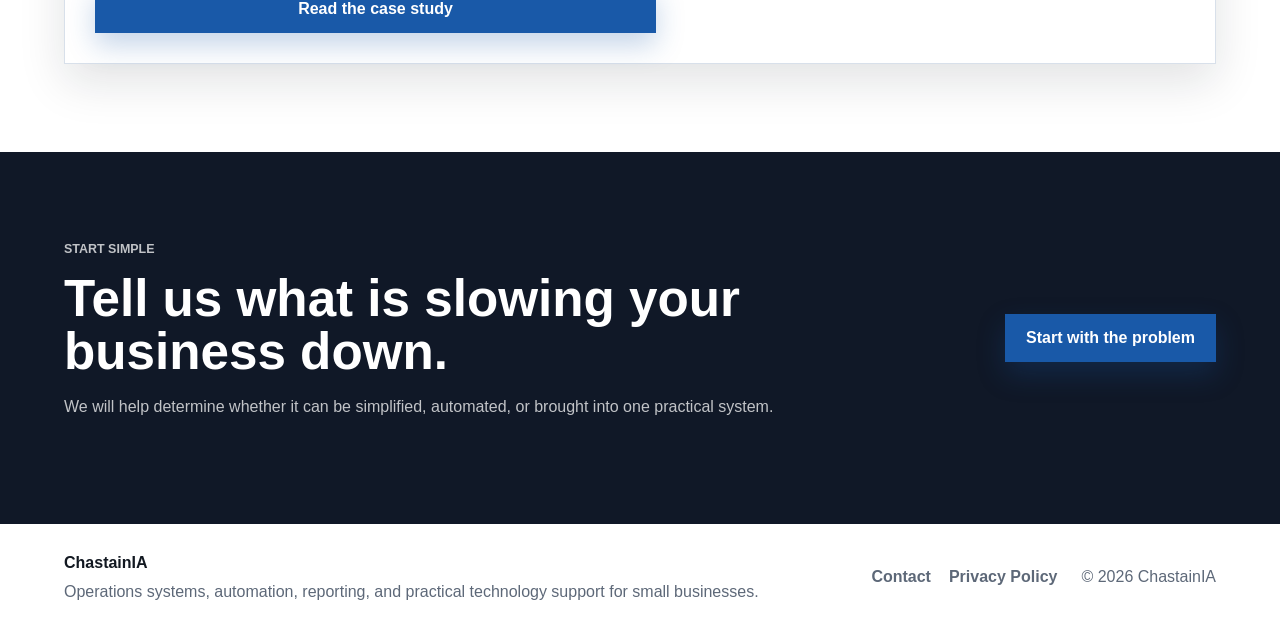
==== commit 8f851659: "prod chastainia style commit" ====
--- a/index.html
+++ b/index.html
@@ -5,12 +5,12 @@
   <meta name="viewport" content="width=device-width, initial-scale=1" />
   <title>ChastainIA | Business Systems, Automation, and Reporting</title>
   <meta name="description" content="ChastainIA helps small businesses replace spreadsheets, paperwork, and disconnected tools with practical systems for sales, quoting, operations, and reporting." />
-  <link rel="stylesheet" href="styles.css" />
+  <link rel="stylesheet" href="styles.css?v=3" />
   <script src="site.js" defer></script>
 </head>
 <body>
   <header class="site-header" aria-label="Primary navigation">
-    <a class="brand" href="index.html" aria-label="ChastainIA home"><span class="brand-mark">IA</span><span>Chastain Information Architecture</span></a>
+    <a class="brand" href="index.html" aria-label="ChastainIA home"><span class="brand-mark"><img src="assets/chastainia-icon-512x512.png" alt="" /></span><span>Chastain Information Architecture</span></a>
     <button class="menu-toggle" type="button" aria-controls="site-nav" aria-expanded="false"><span class="sr-only">Toggle navigation</span><span></span><span></span><span></span></button>
     <nav class="nav-links" id="site-nav" aria-label="Main navigation">
       <a class="active" href="index.html">Home</a><a href="services.html">Services</a><a href="industries.html">Industries</a><a href="case-studies.html">Case Studies</a><a href="about.html">About</a><a href="contact.html">Contact</a>
@@ -100,3 +100,6 @@
 </html>
 
 
+
+
+
--- a/styles.css
+++ b/styles.css
@@ -25,7 +25,8 @@
 .site-header { position: fixed; z-index: 20; top: 0; left: 0; right: 0; display: flex; align-items: center; justify-content: space-between; gap: 22px; padding: 18px clamp(20px, 5vw, 72px); color: #fff; background: rgba(10, 18, 31, 0.78); backdrop-filter: blur(14px); border-bottom: 1px solid rgba(255,255,255,0.16); }
 .inner-header { background: rgba(16, 24, 39, 0.96); }
 .brand { display: inline-flex; align-items: center; gap: 10px; font-weight: 850; line-height: 1.05; max-width: 360px; }
-.brand-mark { display: grid; place-items: center; width: 36px; height: 36px; border: 1px solid rgba(255,255,255,0.42); background: rgba(255,255,255,0.14); font-size: .82rem; }
+.brand-mark { display: grid; place-items: center; width: 48px; height: 48px; flex: 0 0 auto; overflow: hidden; border: 1px solid rgba(255,255,255,0.72); background: #ffffff; box-shadow: 0 8px 20px rgba(0,0,0,0.18); }
+.brand-mark img { width: 100%; height: 100%; object-fit: contain; padding: 6px; }
 .nav-links { display: flex; align-items: center; gap: 22px; color: rgba(255,255,255,0.84); font-size: .92rem; font-weight: 700; }
 .nav-links a:hover, .nav-links a.active, .nav-cta:hover { color: #fff; }
 .nav-cta { color: #fff; font-weight: 800; border-bottom: 1px solid rgba(255,255,255,.72); white-space: nowrap; }
@@ -73,7 +74,7 @@
 .service-stack { display: grid; gap: 16px; }
 .detail-card { display: grid; grid-template-columns: 70px 1fr; gap: 18px; padding: 28px; }
 .detail-card h2 { font-size: clamp(1.45rem, 2.4vw, 2.3rem); }
-.timeline { display: grid; grid-template-columns: repeat(3, minmax(0,1fr)); border-top: 1px solid var(--line); }
+.timeline { display: grid; grid-template-columns: repeat(3, minmax(0,1fr)); border-top: 1px solid rgba(255,255,255,.1); }
 .timeline.five { grid-template-columns: repeat(5, minmax(0,1fr)); }
 .timeline article { padding: 28px 24px 8px 0; border-right: 1px solid var(--line); }
 .timeline article:last-child { border-right: 0; }
@@ -101,7 +102,7 @@
 .final-cta { display: flex; justify-content: space-between; gap: 24px; align-items: center; color: #fff; background: var(--navy); }
 .final-cta div { max-width: 820px; }
 .final-cta p { color: rgba(255,255,255,.74); }
-.site-footer { display: grid; grid-template-columns: 1.4fr auto auto; gap: 24px; align-items: center; padding: 26px clamp(20px, 5vw, 72px); color: var(--muted); border-top: 1px solid var(--line); }
+.site-footer { display: grid; grid-template-columns: 1.4fr auto auto; gap: 24px; align-items: center; padding: 26px clamp(20px, 5vw, 72px); color: var(--muted); border-top: 1px solid rgba(255,255,255,.1); }
 .site-footer div { display: grid; gap: 4px; }
 .site-footer strong { color: var(--ink); }
 .site-footer nav { display: flex; gap: 18px; font-weight: 750; }
@@ -109,3 +110,9 @@
 @media (max-width: 900px) { .site-header { position: absolute; align-items: center; } .menu-toggle { display: block; margin-left: auto; } .nav-cta { display: none; } .nav-links { position: absolute; top: 100%; left: 0; right: 0; display: none; flex-direction: column; align-items: stretch; gap: 0; padding: 10px 20px 22px; background: rgba(16,24,39,.98); border-bottom: 1px solid rgba(255,255,255,.16); } .nav-links.open { display: flex; } .nav-links a { padding: 12px 0; border-top: 1px solid rgba(255,255,255,.1); } .hero { min-height: 92vh; padding-top: 112px; } .hero-overlay { background: rgba(4,12,24,.76); } .proof-band, .split, .card-grid.three, .card-grid.two, .five-cards, .timeline, .timeline.five, .featured-case, .contact-layout { grid-template-columns: 1fr; } .sticky-heading { position: static; } .timeline article { border-right: 0; border-bottom: 1px solid var(--line); } .with-action, .final-cta, .site-footer { display: flex; flex-direction: column; align-items: flex-start; } }
 @media (max-width: 560px) { h1 { font-size: 3rem; } .page-hero h1 { font-size: 2.7rem; } .hero-copy, .page-hero p { font-size: 1rem; } .button { width: 100%; } .section, .final-cta { padding-top: 62px; padding-bottom: 62px; } .detail-card { grid-template-columns: 1fr; } }
 
+
+
+
+
+
+
